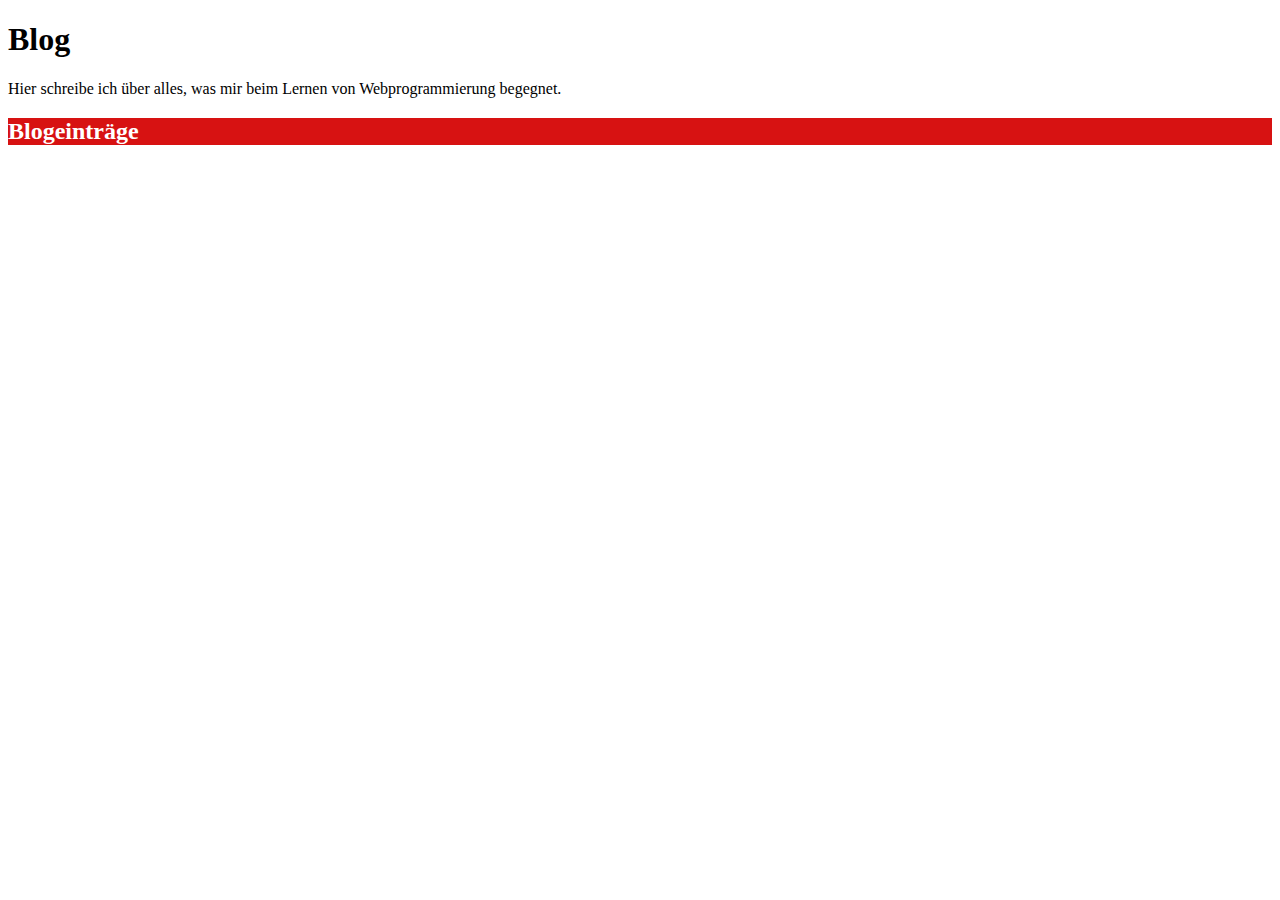
==== blog/index.html @ 2dfa6d05 "Added the blog page" ====
<!DOCTYPE html>
<html>
  <head>
    <meta charset="utf-8">
    <link rel="stylesheet" href="/main.css">
    <title>Blog - Web Portfolio von Fernando</title>
  </head>
  <body>
    <h1 class = "title">Blog</h1>

    <p>Hier schreibe ich über alles, was mir beim Lernen von Webprogrammierung begegnet.</p>

    <h2>Blogeinträge</h2>

    <!---Hier eine Liste der Blogeinträge--->

    

  </body>
</html>
---- main.css ----
h2 { 
    background-color: #d71212;
    color: #ffffff;
}
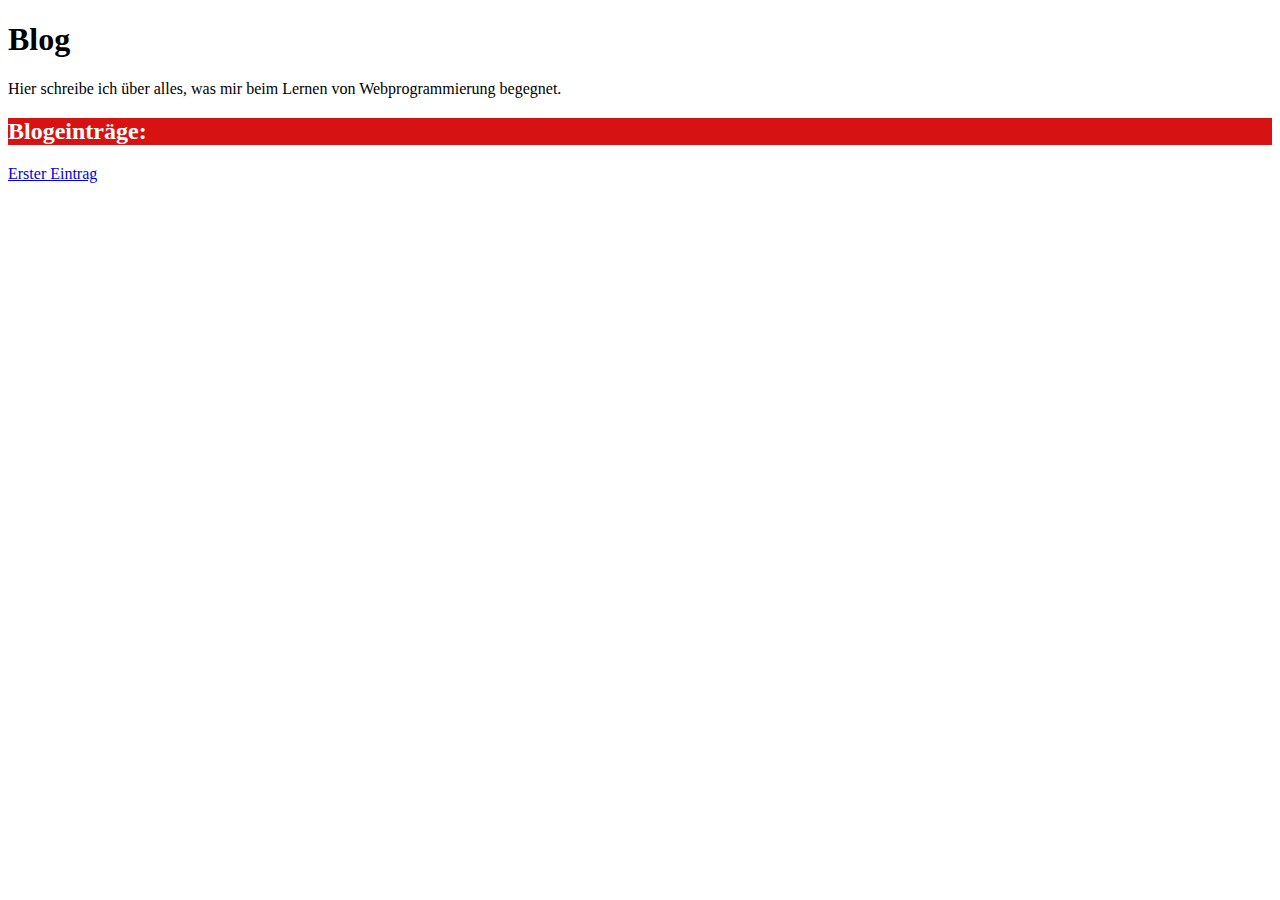
==== commit d3179b1e: "Update index.html" ====
--- a/blog/index.html
+++ b/blog/index.html
@@ -10,11 +10,8 @@
 
     <p>Hier schreibe ich über alles, was mir beim Lernen von Webprogrammierung begegnet.</p>
 
-    <h2>Blogeinträge</h2>
+    <h2>Blogeinträge:</h2>
 
-    <!---Hier eine Liste der Blogeinträge--->
-
-    
-
+    <a href="/erster eintrag/">Erster Eintrag</a>
   </body>
 </html>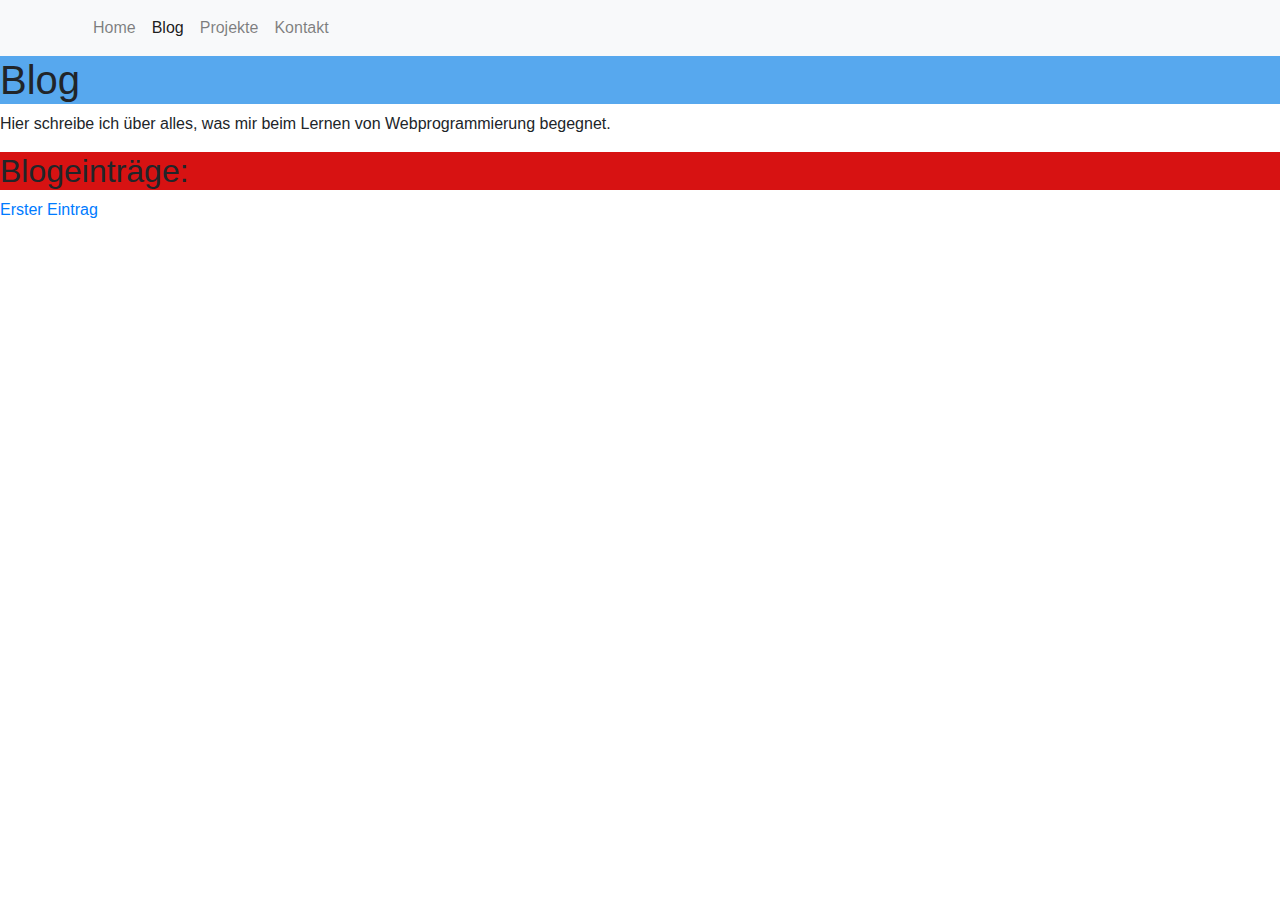
==== commit 0f2cb71e: "navigation" ====
--- a/blog/index.html
+++ b/blog/index.html
@@ -4,14 +4,35 @@
     <meta charset="utf-8">
     <link rel="stylesheet" href="/main.css">
     <title>Blog - Web Portfolio von Fernando</title>
+    <meta name="viewport" content="width=device-width, initial-scale=1">
+    <link rel="stylesheet" href="https://stackpath.bootstrapcdn.com/bootstrap/4.1.3/css/bootstrap.min.css">
   </head>
   <body>
+    <nav class="navbar navbar-expand-lg navbar-light bg-light">
+      <div class="container">
+        <button class="navbar-toggler" type="button" data-toggle="collapse" data-target="#navbarMenu">
+          <span class="navbar-toggler-icon"></span>
+        </button>
+        <div class="collapse navbar-collapse" id="navbarMenu">
+          <ul class="navbar-nav">
+            <li><a class="nav-link" href="/">Home</a></li>
+            <li><a class="nav-link active" href="/blog/">Blog</a></li>
+            <li><a class="nav-link" href="/Projekte/">Projekte</a></li>
+            <li><a class="nav-link" href="/kontaktdaten/">Kontakt</a></li>
+          </ul>
+        </div>
+      </div>
+    </nav>
+
     <h1 class = "title">Blog</h1>
 
     <p>Hier schreibe ich über alles, was mir beim Lernen von Webprogrammierung begegnet.</p>
 
     <h2>Blogeinträge:</h2>
 
-    <a href="/erster eintrag/">Erster Eintrag</a>
+    <a href="/blog/erster eintrag/">Erster Eintrag</a>
+    <script src="https://code.jquery.com/jquery-3.3.1.slim.min.js"></script>
+    <script src="https://cdnjs.cloudflare.com/ajax/libs/popper.js/1.14.3/umd/popper.min.js"></script>
+    <script src="https://stackpath.bootstrapcdn.com/bootstrap/4.1.3/js/bootstrap.min.js"></script>
   </body>
 </html>--- a/main.css
+++ b/main.css
@@ -1,4 +1,8 @@
 h2 { 
     background-color: #d71212;
     color: #ffffff;
+}
+h1 {
+    background-color: #57a8ee;
+    color: #000000
 }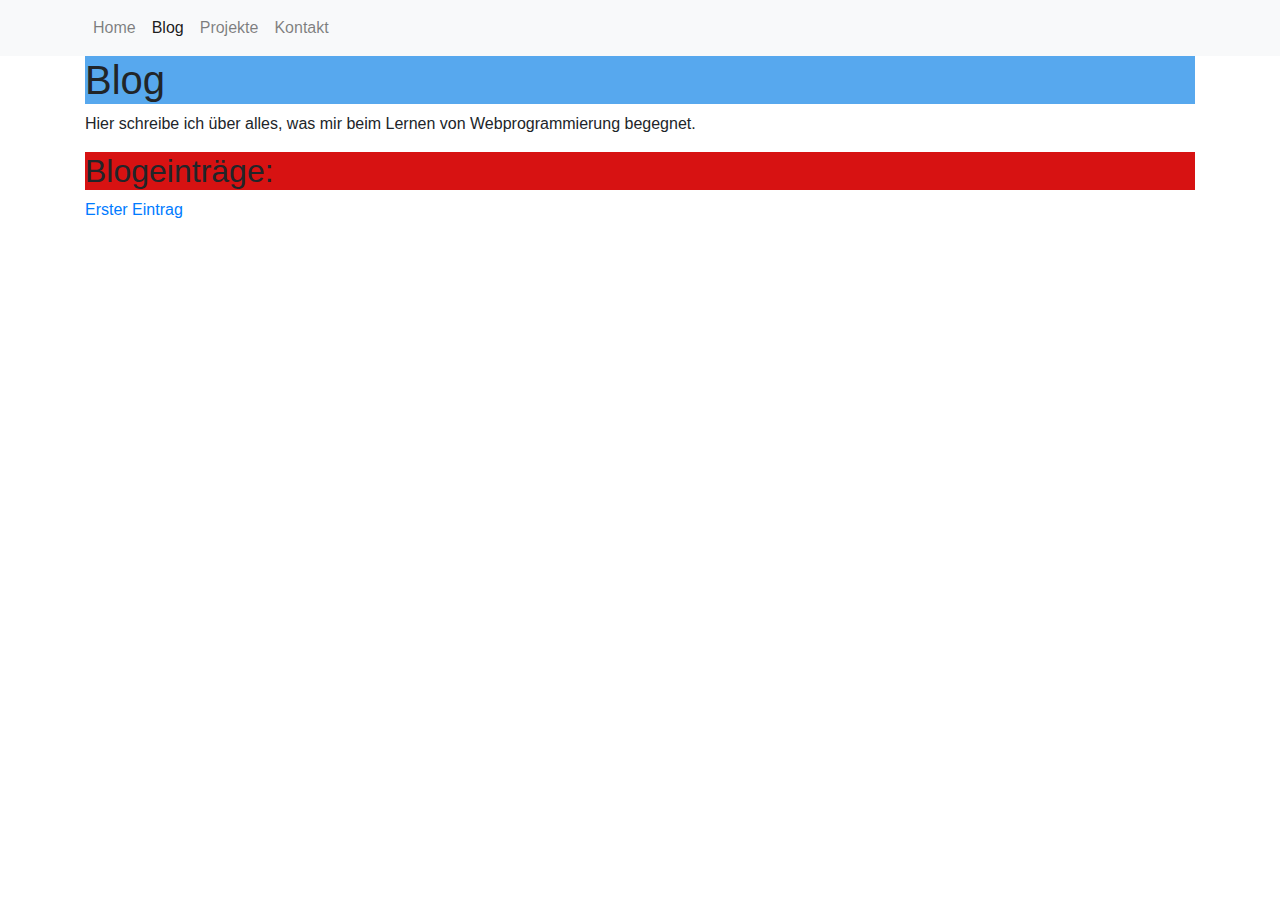
==== commit 51b7062a: "update" ====
--- a/blog/index.html
+++ b/blog/index.html
@@ -24,13 +24,15 @@
       </div>
     </nav>
 
-    <h1 class = "title">Blog</h1>
+    <div class="container">
+      <h1 class = "title">Blog</h1>
 
-    <p>Hier schreibe ich über alles, was mir beim Lernen von Webprogrammierung begegnet.</p>
+      <p>Hier schreibe ich über alles, was mir beim Lernen von Webprogrammierung begegnet.</p>
 
-    <h2>Blogeinträge:</h2>
+      <h2>Blogeinträge:</h2>
 
     <a href="/blog/erster eintrag/">Erster Eintrag</a>
+    </div>
     <script src="https://code.jquery.com/jquery-3.3.1.slim.min.js"></script>
     <script src="https://cdnjs.cloudflare.com/ajax/libs/popper.js/1.14.3/umd/popper.min.js"></script>
     <script src="https://stackpath.bootstrapcdn.com/bootstrap/4.1.3/js/bootstrap.min.js"></script>
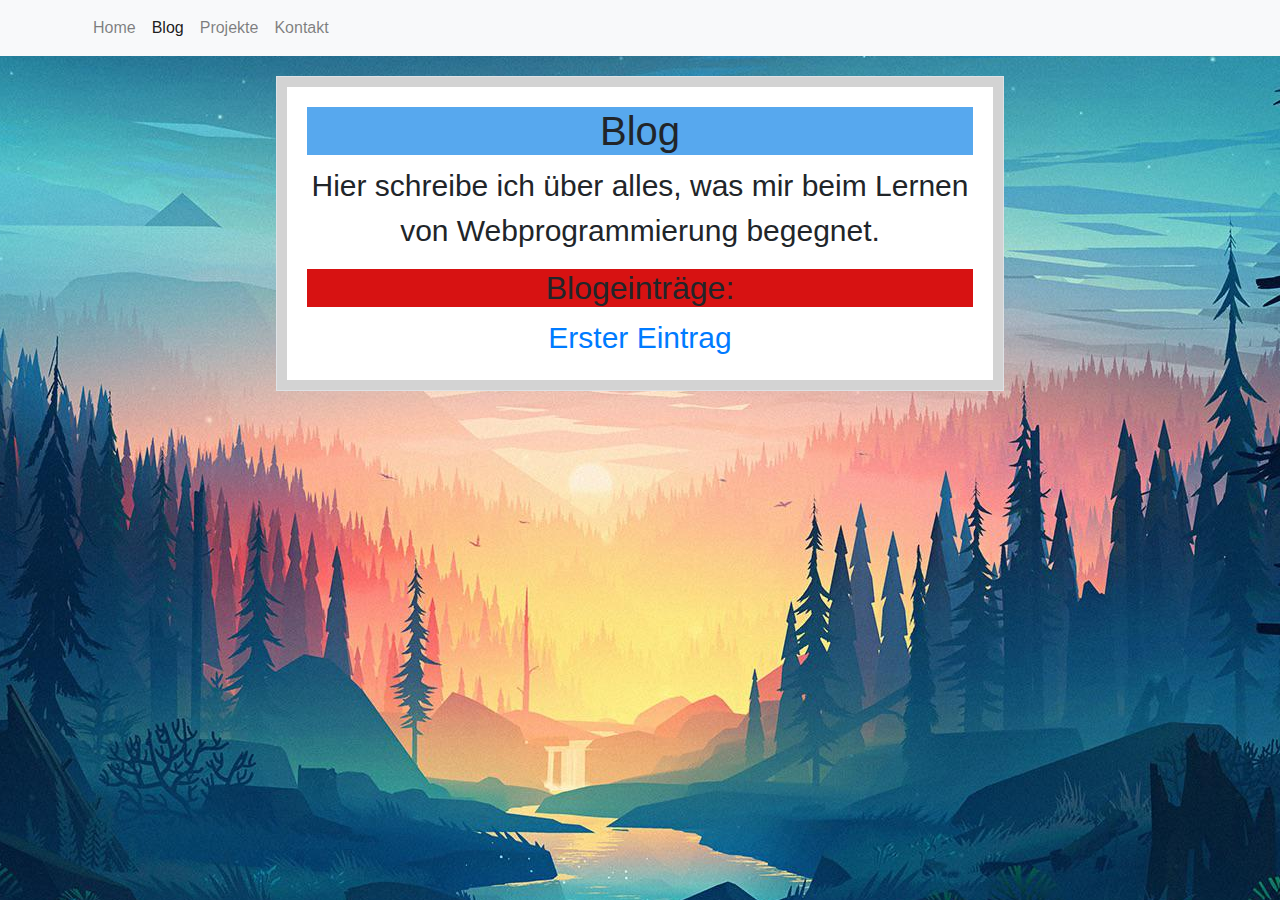
==== commit c4308b5d: "Update index.html" ====
--- a/blog/index.html
+++ b/blog/index.html
@@ -7,7 +7,7 @@
     <meta name="viewport" content="width=device-width, initial-scale=1">
     <link rel="stylesheet" href="https://stackpath.bootstrapcdn.com/bootstrap/4.1.3/css/bootstrap.min.css">
   </head>
-  <body>
+  <body style="background: #ffffff url(/background_big.jpg) repeat fixed center;">
     <nav class="navbar navbar-expand-lg navbar-light bg-light">
       <div class="container">
         <button class="navbar-toggler" type="button" data-toggle="collapse" data-target="#navbarMenu">
@@ -24,15 +24,21 @@
       </div>
     </nav>
 
-    <div class="container">
-      <h1 class = "title">Blog</h1>
+    <main>
+      <div class="margin1">
+        <div class="border">
+          <div class="flex-container">
+            <div>
+              <h1 class = "title">Blog</h1>
+              <p>Hier schreibe ich über alles, was mir beim Lernen von Webprogrammierung begegnet.</p>
+              <h2>Blogeinträge:</h2>
+              <a href="/blog/erster eintrag/">Erster Eintrag</a>
+            </div>
+          </div>
+        </div>
+      </div>
+    </main>
 
-      <p>Hier schreibe ich über alles, was mir beim Lernen von Webprogrammierung begegnet.</p>
-
-      <h2>Blogeinträge:</h2>
-
-    <a href="/blog/erster eintrag/">Erster Eintrag</a>
-    </div>
     <script src="https://code.jquery.com/jquery-3.3.1.slim.min.js"></script>
     <script src="https://cdnjs.cloudflare.com/ajax/libs/popper.js/1.14.3/umd/popper.min.js"></script>
     <script src="https://stackpath.bootstrapcdn.com/bootstrap/4.1.3/js/bootstrap.min.js"></script>
--- a/main.css
+++ b/main.css
@@ -5,4 +5,39 @@
 h1 {
     background-color: #57a8ee;
     color: #000000
+}
+.margin1 {
+    margin-left: 20%;
+    margin-right: 20%;
+}
+
+.margin1 > div {
+    margin: 20px;
+}
+
+div.border {
+    border: 1px solid black;
+}
+
+.flex-container {
+    display: flex;
+    background-color: lightgray;
+    justify-content: center;
+    flex-direction: column;
+}
+
+.flex-container > div {
+    background-color: rgb(255, 255, 255);
+    margin: 10px;
+    padding: 20px;
+    font-size: 30px;
+    text-align: center;
+}
+
+body {
+    margin: 0px;
+}
+
+body {
+    display: block;
 }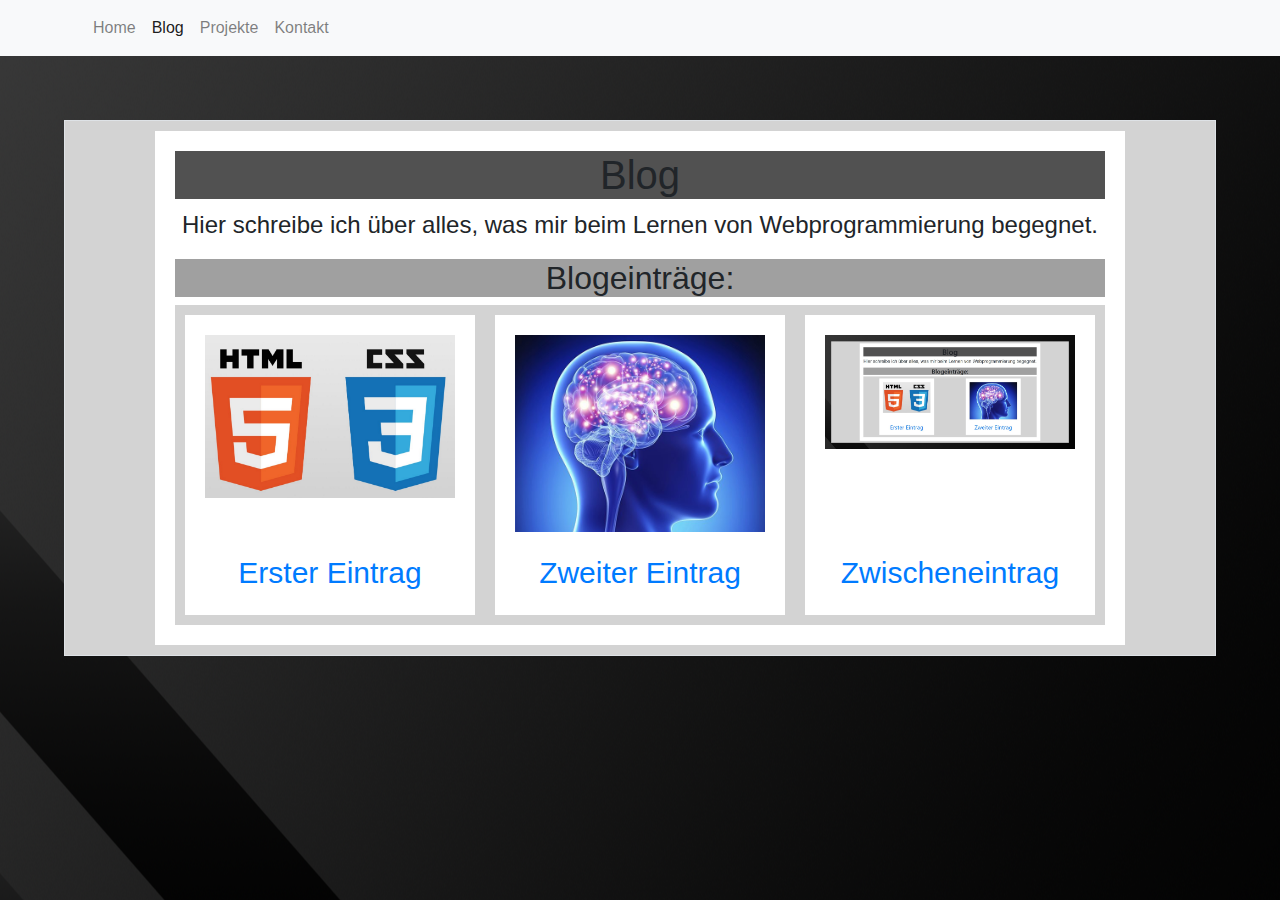
==== commit 78f2490e: "Major Update" ====
--- a/blog/index.html
+++ b/blog/index.html
@@ -7,7 +7,7 @@
     <meta name="viewport" content="width=device-width, initial-scale=1">
     <link rel="stylesheet" href="https://stackpath.bootstrapcdn.com/bootstrap/4.1.3/css/bootstrap.min.css">
   </head>
-  <body style="background: #ffffff url(/background_big.jpg) repeat fixed center;">
+  <body style="background: #ffffff url(/Hintergrund_Ich.png) repeat fixed center;">
     <nav class="navbar navbar-expand-lg navbar-light bg-light">
       <div class="container">
         <button class="navbar-toggler" type="button" data-toggle="collapse" data-target="#navbarMenu">
@@ -32,8 +32,23 @@
               <h1 class = "title">Blog</h1>
               <p>Hier schreibe ich über alles, was mir beim Lernen von Webprogrammierung begegnet.</p>
               <h2>Blogeinträge:</h2>
-              <a href="/blog/erster eintrag/">Erster Eintrag</a>
-            </div>
+              <div class="flex-container">
+                <div class="flexex" style="height: 300px;">
+                  <div style="align-items: flex-end;"><img src="/blog/thumbnails/HTML_CSS.png" alt="Thumbnail des Blogs" width="250px" height="auto"></div>
+                  <a href="/blog/eintraege/Eintrag1.html">Erster Eintrag</a>
+                </div>
+
+                <div class="flexex" style="height: 300px;">
+                  <div style="height: 100px;"><img src="/blog/thumbnails/learn.jpg" alt="Thumbnail" width = 250px height="auto"></div>
+                  <a href="/blog/eintraege/Eintrag2.html">Zweiter Eintrag</a>
+                </div>
+
+                <div class="flexex" style="height: 300px;">
+                  <div style="height: 100px;"><img src="/blog/thumbnails/Thumbnail2.jpg" alt="Thumbnail" width = 250px height="auto"></div>
+                  <a href="/blog/eintraege/Eintrag3.html">Zwischeneintrag</a>
+                </div>
+              </div>
+            </div> 
           </div>
         </div>
       </div>
--- a/main.css
+++ b/main.css
@@ -1,29 +1,28 @@
 h2 { 
-    background-color: #d71212;
+    background-color: #a0a0a0;
     color: #ffffff;
 }
 h1 {
-    background-color: #57a8ee;
-    color: #000000
-}
-.margin1 {
-    margin-left: 20%;
-    margin-right: 20%;
+    background-color: #515151;
+    color: #000000;
+    font-family: times;
 }
 
 .margin1 > div {
-    margin: 20px;
+    margin: 5%;
 }
 
 div.border {
-    border: 1px solid black;
+    border: 2px solid black;
 }
 
 .flex-container {
     display: flex;
     background-color: lightgray;
-    justify-content: center;
-    flex-direction: column;
+    justify-content: space-around;
+    align-items: center;
+    flex-direction: row;
+    flex-wrap: wrap;
 }
 
 .flex-container > div {
@@ -34,10 +33,102 @@
     text-align: center;
 }
 
-body {
-    margin: 0px;
+.flexex {
+    display: flex;
+    flex-direction: column;
+    justify-content: space-between;
+}
+
+.flex-container-pro {
+    display: flex;
+    background-color: lightgray;
+    justify-content: space-evenly;
+    align-items: center;
+    flex-direction: row;
+    flex-wrap: wrap;
+}
+
+.flex-container-pro > div {
+    background-color: rgb(255, 255, 255);
+    margin: 10px;
+    padding: 20px;
+    font-size: 30px;
+    text-align: center;
+    width: 90%;
+}
+
+.hidden {
+    display: none;
+    opacity: 0%;
 }
 
 body {
+    margin: 0px;
     display: block;
-}+}
+
+button {
+    background-color:green;
+    color:white;
+}
+
+p {
+    font-family: helvetica;
+    font-size: 80%;
+}
+
+.back-to-top {
+    position: fixed;
+  right: 2rem;
+  bottom: 2rem;
+  background: #ffffff;
+  color: #000000;
+  padding: 0.5rem;
+  border: none;
+  cursor: pointer;
+  opacity: 100%;
+  transition: opacity 0.5s;
+  }
+
+  .back-to-top:hover {
+    opacity: 80%;
+  }
+
+  .bild {
+      box-shadow: 5px 5px 16px #000000;
+  }
+
+  .select {
+      background-color: white;
+      color: black;
+      transition: opacity 0.5s;
+      opacity: 50%
+  }
+
+  .select > a:link {
+      color: black;
+      text-decoration: none;
+  }
+
+  .select > a:hover {
+    color: white;
+    text-decoration: none;
+}
+
+  .select:hover{
+      background-color: #515151;
+      opacity: 100%;
+  }
+
+  #myDiv > p, img, h1, h2{	
+    animation-name: myDiv;
+    animation-duration: 2s;
+    position: relative;
+    animation-timing-function: ease;
+    animation-fill-mode: forwards;
+  }
+  
+  @keyframes myDiv {
+    from {transform: rotateX(60deg); top: -20px; opacity: 0;}
+    to {transform: rotateX(0deg); top: 0px; opacity: 1;}
+  }